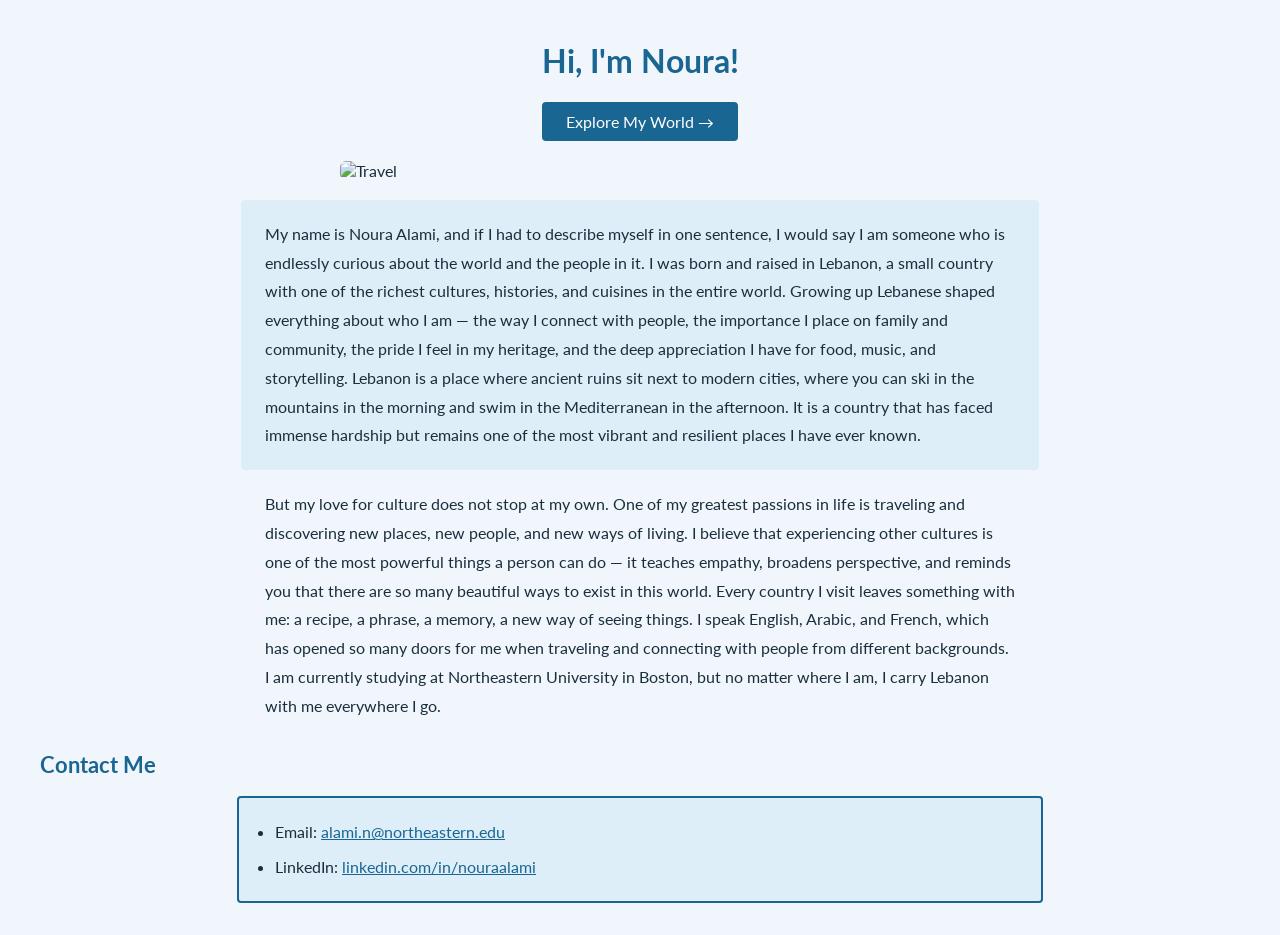
==== index.html @ f36e704f "Add files via upload" ====
<!DOCTYPE html>
<html lang="en">
<head>
    <meta charset="UTF-8">
    <meta name="viewport" content="width=device-width, initial-scale=1.0">
    <title>Noura Alami</title>
    <link rel="stylesheet" href="style.css">
</head>
<body>

    <h1>Hi, I'm Noura!</h1>

    <button id="navigationButton">Explore My World →</button>
    <script>
        const navigationButton = document.getElementById('navigationButton')
        navigationButton.addEventListener('click', function() {
            window.location.href = 'travel.html';
        })
    </script>

    <!-- Replace with your own photo -->
    <img src="https://upload.wikimedia.org/wikipedia/commons/thumb/5/59/Piha_beach_from_above.jpg/1280px-Piha_beach_from_above.jpg" alt="Travel" width="600">

    <p id="intro">My name is Noura Alami, and if I had to describe myself in one sentence, I would say
    I am someone who is endlessly curious about the world and the people in it. I was born and raised 
    in Lebanon, a small country with one of the richest cultures, histories, and cuisines in the entire 
    world. Growing up Lebanese shaped everything about who I am — the way I connect with people, the 
    importance I place on family and community, the pride I feel in my heritage, and the deep appreciation 
    I have for food, music, and storytelling. Lebanon is a place where ancient ruins sit next to modern 
    cities, where you can ski in the mountains in the morning and swim in the Mediterranean in the afternoon. 
    It is a country that has faced immense hardship but remains one of the most vibrant and resilient places 
    I have ever known.</p>

    <p class="regular">But my love for culture does not stop at my own. One of my greatest passions in 
    life is traveling and discovering new places, new people, and new ways of living. I believe that 
    experiencing other cultures is one of the most powerful things a person can do — it teaches empathy, 
    broadens perspective, and reminds you that there are so many beautiful ways to exist in this world. 
    Every country I visit leaves something with me: a recipe, a phrase, a memory, a new way of seeing 
    things. I speak English, Arabic, and French, which has opened so many doors for me when traveling 
    and connecting with people from different backgrounds. I am currently studying at Northeastern 
    University in Boston, but no matter where I am, I carry Lebanon with me everywhere I go.</p>

    <h2>Contact Me</h2>
    <ul class="contact-list">
        <li>Email: <a href="mailto:alami.n@northeastern.edu">alami.n@northeastern.edu</a></li>
        <li>LinkedIn: <a href="https://www.linkedin.com/in/nouraalami" target="_blank">linkedin.com/in/nouraalami</a></li>
    </ul>

</body>
</html>
---- style.css ----
/* Custom font */
@import url('https://fonts.googleapis.com/css2?family=Lato:wght@300;400;700&display=swap');

/* Base styling - custom font and ocean blue color scheme */
body {
    font-family: 'Lato', sans-serif;
    background-color: #f0f6fb;
    color: #1a2e3b;
    margin: 0;
    padding: 20px 40px;
}

/* Main heading */
h1 {
    text-align: center;
    color: #1a6693;
    font-size: 2rem;
}

/* Subheadings - smaller than h1 */
h2 {
    color: #1a6693;
    font-size: 1.4rem;
    margin-top: 30px;
}

h3 {
    color: #2a7aad;
    font-size: 1.1rem;
    margin-top: 24px;
}

/* Paragraphs with custom margins and width */
p {
    width: 750px;
    margin: 16px auto;
    line-height: 1.8;
}

/* Intro paragraph with background */
#intro {
    background-color: #ddeef8;
    padding: 20px 24px;
    border-radius: 4px;
    width: 750px;
    margin: 20px auto;
    line-height: 1.8;
}

.regular {
    width: 750px;
    margin: 16px auto;
    line-height: 1.8;
    display: block;
}

/* Lists with border and padding */
.contact-list, .travel-list {
    width: 750px;
    margin: 12px auto;
    padding: 16px 16px 16px 36px;
    background-color: #ddeef8;
    border: 2px solid #1a6693;
    border-radius: 4px;
    line-height: 2.2;
}

/* Links */
a {
    color: #1a6693;
}

a:hover {
    color: #0d4a6e;
}

/* Image centering */
img {
    display: block;
    margin: 20px auto;
    border-radius: 6px;
}

/* Button */
button {
    display: block;
    margin: 16px auto;
    padding: 10px 24px;
    background-color: #1a6693;
    color: white;
    border: none;
    border-radius: 4px;
    font-family: 'Lato', sans-serif;
    font-size: 1rem;
    cursor: pointer;
}

button:hover {
    background-color: #0d4a6e;
}
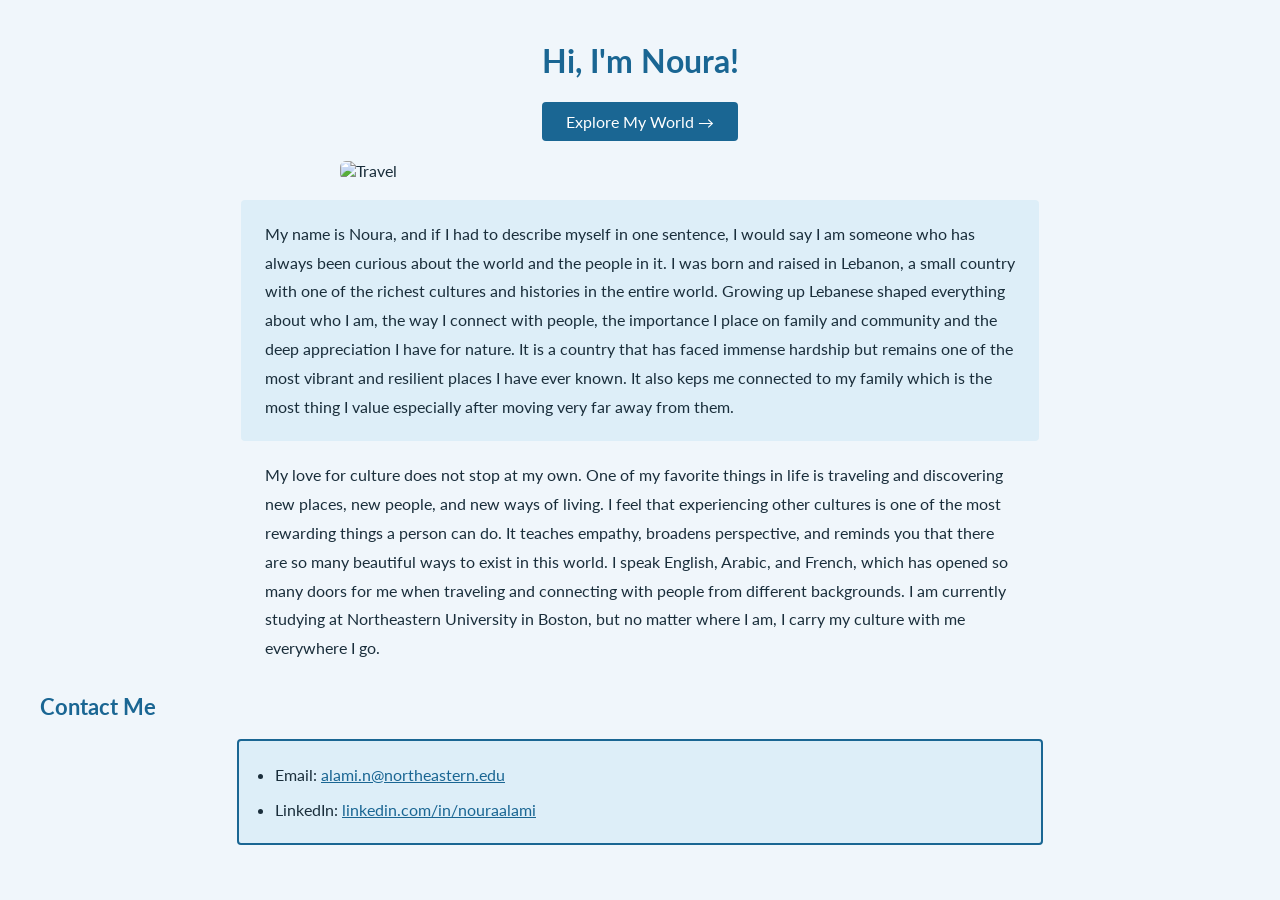
==== commit 35656bbf: "Add files via upload" ====
--- a/index.html
+++ b/index.html
@@ -18,27 +18,22 @@
         })
     </script>
 
-    <!-- Replace with your own photo -->
-    <img src="https://upload.wikimedia.org/wikipedia/commons/thumb/5/59/Piha_beach_from_above.jpg/1280px-Piha_beach_from_above.jpg" alt="Travel" width="600">
+   
+    <img src="lebanonview.png" alt="Travel" width="600">
 
-    <p id="intro">My name is Noura Alami, and if I had to describe myself in one sentence, I would say
-    I am someone who is endlessly curious about the world and the people in it. I was born and raised 
-    in Lebanon, a small country with one of the richest cultures, histories, and cuisines in the entire 
-    world. Growing up Lebanese shaped everything about who I am — the way I connect with people, the 
-    importance I place on family and community, the pride I feel in my heritage, and the deep appreciation 
-    I have for food, music, and storytelling. Lebanon is a place where ancient ruins sit next to modern 
-    cities, where you can ski in the mountains in the morning and swim in the Mediterranean in the afternoon. 
-    It is a country that has faced immense hardship but remains one of the most vibrant and resilient places 
-    I have ever known.</p>
+    <p id="intro">My name is Noura, and if I had to describe myself in one sentence, I would say
+    I am someone who has always been curious about the world and the people in it. I was born and raised 
+    in Lebanon, a small country with one of the richest cultures and histories in the entire 
+    world. Growing up Lebanese shaped everything about who I am, the way I connect with people, the 
+    importance I place on family and community and the deep appreciation I have for nature. It is a country that has faced immense hardship but remains one of the most vibrant and resilient places 
+    I have ever known. It also keps me connected to my family which is the most thing I value especially after moving very far away from them.</p>
 
-    <p class="regular">But my love for culture does not stop at my own. One of my greatest passions in 
-    life is traveling and discovering new places, new people, and new ways of living. I believe that 
-    experiencing other cultures is one of the most powerful things a person can do — it teaches empathy, 
-    broadens perspective, and reminds you that there are so many beautiful ways to exist in this world. 
-    Every country I visit leaves something with me: a recipe, a phrase, a memory, a new way of seeing 
-    things. I speak English, Arabic, and French, which has opened so many doors for me when traveling 
+    <p class="regular">My love for culture does not stop at my own. One of my favorite things in 
+    life is traveling and discovering new places, new people, and new ways of living. I feel that 
+    experiencing other cultures is one of the most rewarding things a person can do. It teaches empathy, 
+    broadens perspective, and reminds you that there are so many beautiful ways to exist in this world. I speak English, Arabic, and French, which has opened so many doors for me when traveling 
     and connecting with people from different backgrounds. I am currently studying at Northeastern 
-    University in Boston, but no matter where I am, I carry Lebanon with me everywhere I go.</p>
+    University in Boston, but no matter where I am, I carry my culture with me everywhere I go.</p>
 
     <h2>Contact Me</h2>
     <ul class="contact-list">
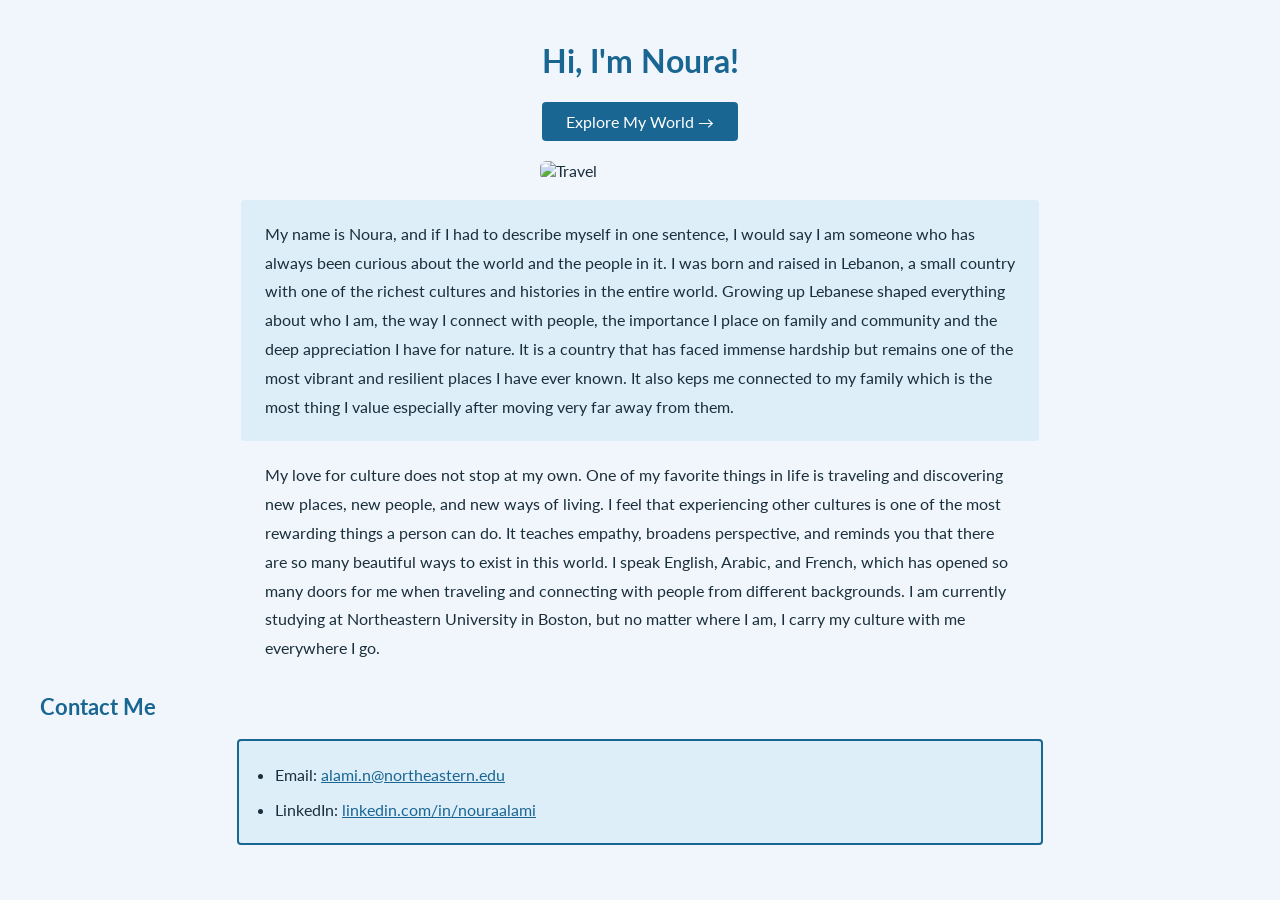
==== commit c55ac6f3: "Add files via upload" ====
--- a/index.html
+++ b/index.html
@@ -19,7 +19,7 @@
     </script>
 
    
-    <img src="lebanonview.png" alt="Travel" width="600">
+    <img src="lebanonview.png" alt="Travel" width="200">
 
     <p id="intro">My name is Noura, and if I had to describe myself in one sentence, I would say
     I am someone who has always been curious about the world and the people in it. I was born and raised 
